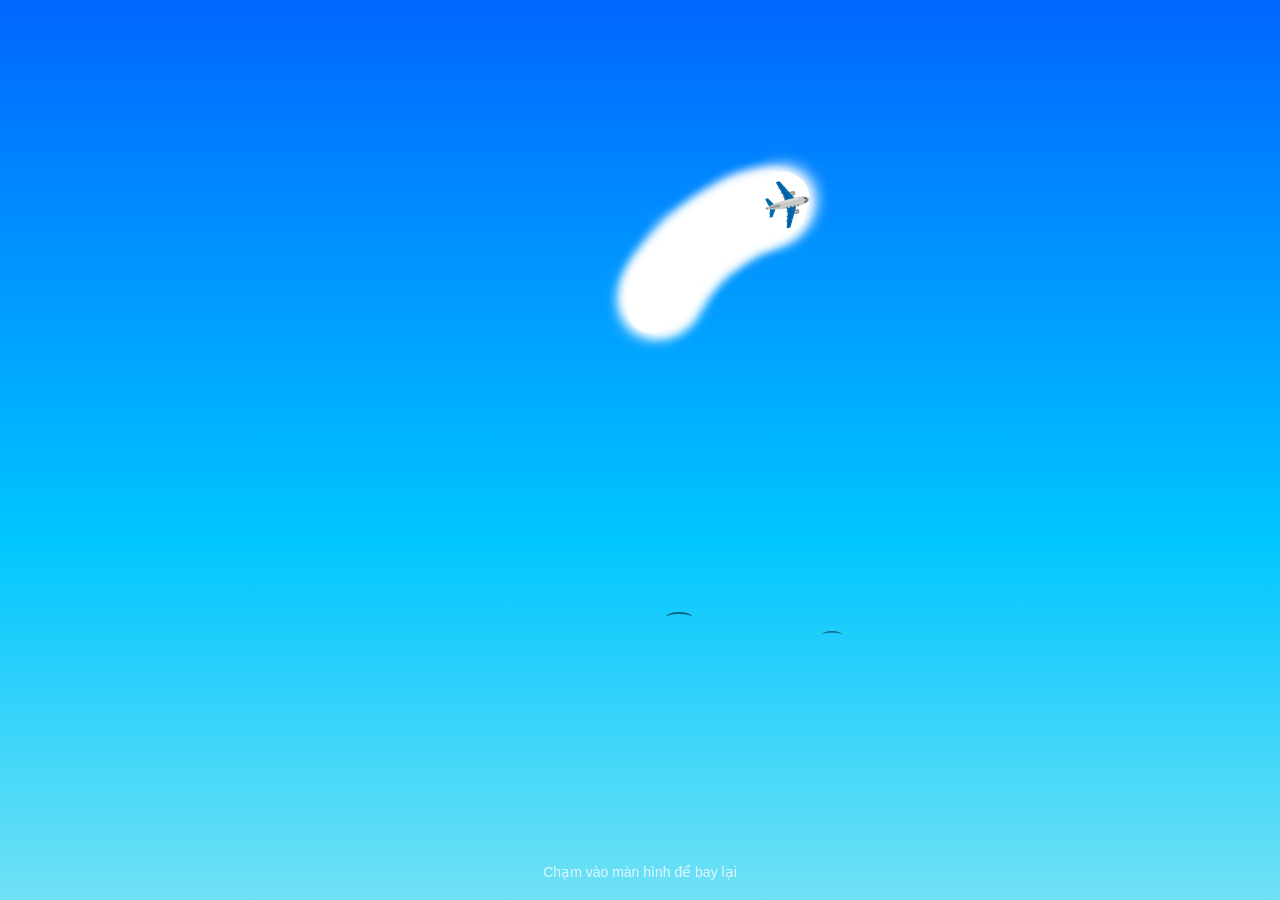
==== index.html @ 23bdffc9 "Add files via upload" ====
<!DOCTYPE html>
<html lang="vi">
<head>
<meta charset="UTF-8">
<meta name="viewport" content="width=device-width, initial-scale=1, viewport-fit=cover">
<title>Airplane Heart Smoke Animation</title>
<style>
*{margin:0;padding:0;box-sizing:border-box}
html,body{width:100%;height:100%;overflow:hidden;font-family:Arial,sans-serif;
background:linear-gradient(180deg,#0066ff 0%,#00c6ff 60%,#70e1f5 100%)}
canvas{position:absolute;inset:0;width:100%;height:100%}
#plane{position:absolute;font-size:34px;line-height:1;transform-origin:center;pointer-events:none}
.bird{position:absolute;width:26px;height:10px;border-top:2px solid #123;border-radius:50% 50% 0 0;opacity:.6}
#hint{position:absolute;bottom:20px;width:100%;text-align:center;color:#fff;font-size:14px;opacity:.8}
</style>
</head>
<body>
<canvas id="c"></canvas>
<div class="bird" style="left:52%;top:68%"></div>
<div class="bird" style="left:64%;top:70%;transform:scale(.8)"></div>
<div id="plane">✈️</div>
<div id="hint">Chạm vào màn hình để bay lại</div>
<script>
const cv=document.getElementById('c'),ctx=cv.getContext('2d'),plane=document.getElementById('plane');
let W,H,S,T0=0.35,T1=Math.PI*2-0.45,t,prev;
function resize(){W=cv.width=innerWidth;H=cv.height=innerHeight;S=Math.min(W,H)/40;start()}
function pt(t){
  const x=16*Math.pow(Math.sin(t),3);
  const y=13*Math.cos(t)-5*Math.cos(2*t)-2*Math.cos(3*t)-Math.cos(4*t);
  return{x:W/2+x*S,y:H*0.52-y*S}
}
function start(){ctx.clearRect(0,0,W,H);t=T0;prev=pt(t);plane.style.opacity=1}
function puff(p){
  const r=S*1.1;
  for(let i=0;i<3;i++){
    ctx.beginPath();
    ctx.arc(p.x+(Math.random()-.5)*r*.6,p.y+(Math.random()-.5)*r*.6,r*(.7+Math.random()*.4),0,7);
    ctx.fillStyle='rgba(255,255,255,.9)';
    ctx.shadowColor='#fff';ctx.shadowBlur=S*.9;
    ctx.fill()
  }
}
function frame(){
  if(t<T1){
    for(let i=0;i<3;i++){
      t+=0.006;
      const p=pt(t);
      const d=Math.hypot(p.x-prev.x,p.y-prev.y),n=Math.max(1,Math.ceil(d/(S*.3)));
      for(let k=1;k<=n;k++)puff({x:prev.x+(p.x-prev.x)*k/n,y:prev.y+(p.y-prev.y)*k/n});
      const ang=Math.atan2(p.y-prev.y,p.x-prev.x);
      plane.style.left=(p.x-17)+'px';plane.style.top=(p.y-17)+'px';
      plane.style.transform='rotate('+(ang+Math.PI/4)+'rad)';
      prev=p
    }
  }else plane.style.opacity=0;
  requestAnimationFrame(frame)
}
addEventListener('resize',resize);
addEventListener('pointerdown',start);
resize();frame();
</script>
</body>
</html>
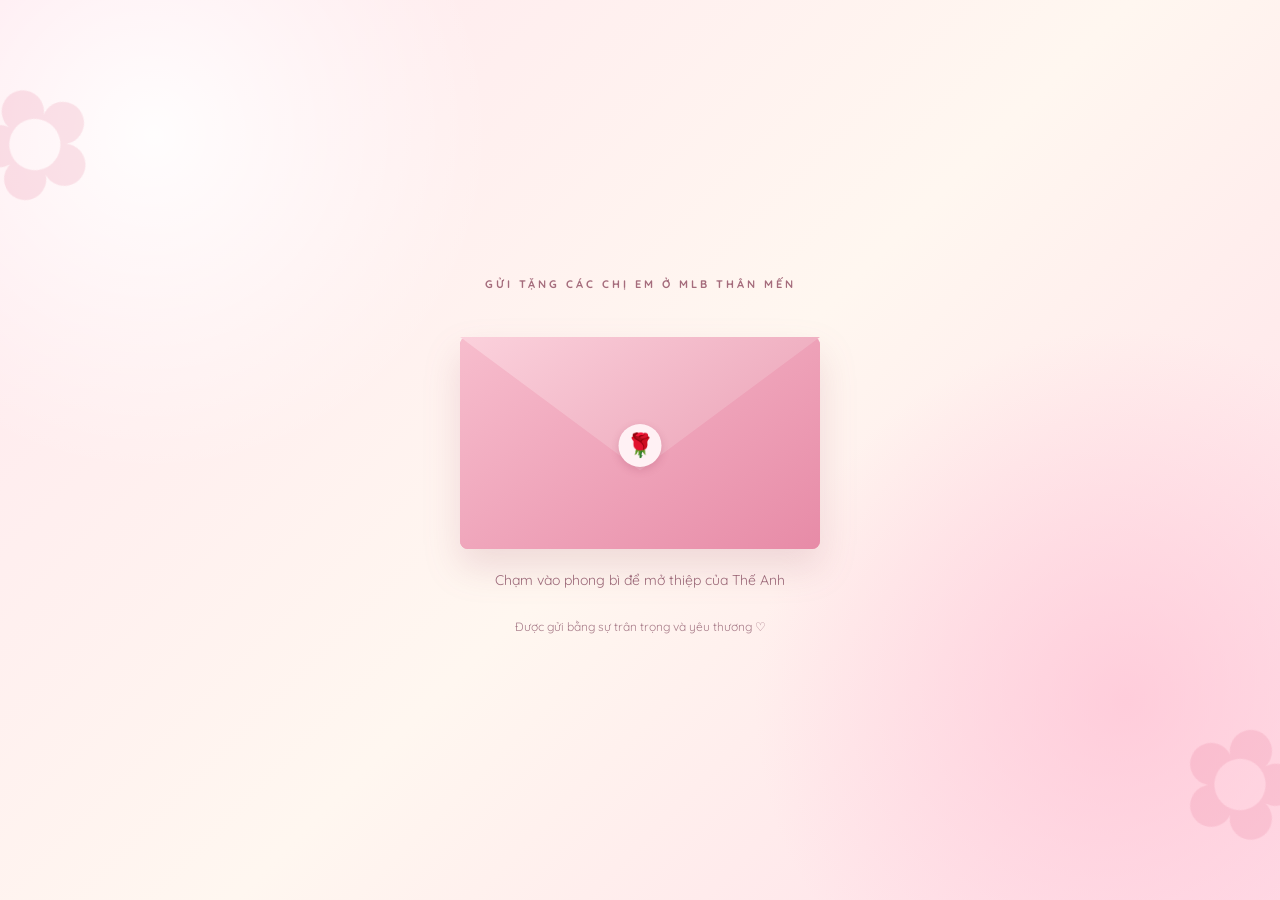
==== commit 2f60e605: "Add files via upload" ====
--- a/index.html
+++ b/index.html
@@ -1,63 +1,73 @@
 <!DOCTYPE html>
 <html lang="vi">
 <head>
-<meta charset="UTF-8">
-<meta name="viewport" content="width=device-width, initial-scale=1, viewport-fit=cover">
-<title>Airplane Heart Smoke Animation</title>
-<style>
-*{margin:0;padding:0;box-sizing:border-box}
-html,body{width:100%;height:100%;overflow:hidden;font-family:Arial,sans-serif;
-background:linear-gradient(180deg,#0066ff 0%,#00c6ff 60%,#70e1f5 100%)}
-canvas{position:absolute;inset:0;width:100%;height:100%}
-#plane{position:absolute;font-size:34px;line-height:1;transform-origin:center;pointer-events:none}
-.bird{position:absolute;width:26px;height:10px;border-top:2px solid #123;border-radius:50% 50% 0 0;opacity:.6}
-#hint{position:absolute;bottom:20px;width:100%;text-align:center;color:#fff;font-size:14px;opacity:.8}
-</style>
+  <meta charset="UTF-8">
+  <meta name="viewport" content="width=device-width, initial-scale=1.0">
+  <meta name="theme-color" content="#ffe8ef">
+  <title>Thiệp chúc mừng 20/10 🌷</title>
+  <link rel="stylesheet" href="style.css">
 </head>
 <body>
-<canvas id="c"></canvas>
-<div class="bird" style="left:52%;top:68%"></div>
-<div class="bird" style="left:64%;top:70%;transform:scale(.8)"></div>
-<div id="plane">✈️</div>
-<div id="hint">Chạm vào màn hình để bay lại</div>
-<script>
-const cv=document.getElementById('c'),ctx=cv.getContext('2d'),plane=document.getElementById('plane');
-let W,H,S,T0=0.35,T1=Math.PI*2-0.45,t,prev;
-function resize(){W=cv.width=innerWidth;H=cv.height=innerHeight;S=Math.min(W,H)/40;start()}
-function pt(t){
-  const x=16*Math.pow(Math.sin(t),3);
-  const y=13*Math.cos(t)-5*Math.cos(2*t)-2*Math.cos(3*t)-Math.cos(4*t);
-  return{x:W/2+x*S,y:H*0.52-y*S}
-}
-function start(){ctx.clearRect(0,0,W,H);t=T0;prev=pt(t);plane.style.opacity=1}
-function puff(p){
-  const r=S*1.1;
-  for(let i=0;i<3;i++){
-    ctx.beginPath();
-    ctx.arc(p.x+(Math.random()-.5)*r*.6,p.y+(Math.random()-.5)*r*.6,r*(.7+Math.random()*.4),0,7);
-    ctx.fillStyle='rgba(255,255,255,.9)';
-    ctx.shadowColor='#fff';ctx.shadowBlur=S*.9;
-    ctx.fill()
-  }
-}
-function frame(){
-  if(t<T1){
-    for(let i=0;i<3;i++){
-      t+=0.006;
-      const p=pt(t);
-      const d=Math.hypot(p.x-prev.x,p.y-prev.y),n=Math.max(1,Math.ceil(d/(S*.3)));
-      for(let k=1;k<=n;k++)puff({x:prev.x+(p.x-prev.x)*k/n,y:prev.y+(p.y-prev.y)*k/n});
-      const ang=Math.atan2(p.y-prev.y,p.x-prev.x);
-      plane.style.left=(p.x-17)+'px';plane.style.top=(p.y-17)+'px';
-      plane.style.transform='rotate('+(ang+Math.PI/4)+'rad)';
-      prev=p
-    }
-  }else plane.style.opacity=0;
-  requestAnimationFrame(frame)
-}
-addEventListener('resize',resize);
-addEventListener('pointerdown',start);
-resize();frame();
-</script>
+  <div class="petal-layer" id="petalLayer" aria-hidden="true"></div>
+
+  <main class="scene">
+    <p class="top-note">GỬI TẶNG CÁC CHỊ EM Ở MLB  THÂN MẾN</p>
+
+    <section class="envelope-area" id="envelopeArea">
+      <button class="envelope" id="openEnvelope" type="button"
+              aria-label="Mở phong bì thiệp 20 tháng 10" aria-expanded="false">
+        <span class="letter-preview">
+          <span class="preview-date">20/10</span>
+          <span class="preview-flower">🌹</span>
+          <span class="preview-caption">Một lời chúc dành tặng các chị</span>
+        </span>
+        <span class="envelope-back"></span>
+        <span class="envelope-flap"></span>
+        <span class="envelope-front"></span>
+        <span class="envelope-seal">🌹</span>
+      </button>
+      <p class="tap-hint" id="tapHint">Chạm vào phong bì để mở thiệp của Thế Anh</p>
+    </section>
+
+    <section class="greeting-card" id="greetingCard" aria-live="polite" aria-hidden="true">
+      <div class="card-flower">💐 🌷 💐</div>
+      <p class="eyebrow">CHÚC MỪNG</p>
+      <h1>Ngày Phụ nữ<br><span>Việt Nam</span></h1>
+      <div class="date">20 <span>/</span> 10 <b>♥</b></div>
+
+      <div class="wishes" id="wishes">
+        <p class="wish-line">Chúc các chị một ngày 20/10 thật rạng rỡ!</p>
+        <p class="wish-line">Luôn xinh đẹp, tự tin và tràn đầy năng lượng.</p>
+        <p class="wish-line">Chúc công việc thuận lợi, sức khỏe dồi dào,</p>
+        <p class="wish-line">và mỗi ngày đều ngập tràn niềm vui, yêu thương.</p>
+        <p class="wish-line">Chúc cho các chị em ngày nào cũng như hoa .</p>
+      </div>
+
+      <p class="thank-you">Cảm ơn các chị vì luôn mang đến những điều tốt đẹp! 💗</p>
+      <p class="signature">Thân gửi,<br><strong>Em Thế Anh 🌷</strong></p>
+
+      <button class="flower-button" id="flowerButton" type="button">
+        <span aria-hidden="true">💐</span> Nhận hoa từ em Thế Anh
+      </button>
+      <p class="flower-message" id="flowerMessage" role="status"></p>
+      <button class="replay-button" id="replayButton" type="button">↻ Xem lại thiệp</button>
+    </section>
+
+    <section class="gift-page" id="giftPage" aria-hidden="true">
+      <div class="gift-heading">🎁 Một món quà nhỏ dành cho các chị</div>
+      <p class="gift-intro">Hãy nhấn nút bên dưới để bốc thăm ngẫu nhiên nhé!</p>
+      <div class="gift-stage" id="giftStage" aria-live="polite">
+        <div class="gift-box">🎁</div>
+        <p>Món quà bí mật nho nhỏ của em</p>
+      </div>
+      <button class="draw-button" id="drawButton" type="button">✨ Random quà ✨</button>
+      <p class="gift-result" id="giftResult" role="status"></p>
+      <button class="replay-button" id="backToCardButton" type="button">← Quay lại thiệp</button>
+    </section>
+
+    <footer>Được gửi bằng sự trân trọng và yêu thương ♡</footer>
+  </main>
+
+  <script src="script.js"></script>
 </body>
 </html>
--- a/style.css
+++ b/style.css
@@ -0,0 +1,330 @@
+@import url('https://fonts.googleapis.com/css2?family=Playfair+Display:wght@400;500;600;700&family=Quicksand:wght@400;500;600;700&display=swap');
+
+:root {
+  --pink: #d94c79;
+  --deep-pink: #b52e5c;
+  --soft-pink: #ffe1ea;
+  --cream: #fffaf5;
+  --ink: #62434c;
+}
+
+* { box-sizing: border-box; }
+
+body {
+  margin: 0;
+  min-height: 100vh;
+  color: var(--ink);
+  font-family: 'Quicksand', sans-serif;
+  background:
+    radial-gradient(circle at 12% 15%, rgba(255,255,255,.9), transparent 25%),
+    radial-gradient(circle at 88% 78%, rgba(255,192,211,.65), transparent 28%),
+    linear-gradient(135deg, #ffe7ee 0%, #fff7f0 52%, #ffdce7 100%);
+  overflow-x: hidden;
+}
+
+body::before, body::after {
+  content: "✿";
+  position: fixed;
+  color: rgba(217, 76, 121, .14);
+  font-size: 150px;
+  pointer-events: none;
+  z-index: 0;
+}
+body::before { left: -30px; top: 5%; transform: rotate(-20deg); }
+body::after { right: -25px; bottom: 3%; transform: rotate(18deg); }
+
+.scene {
+  position: relative;
+  z-index: 1;
+  width: min(100% - 30px, 760px);
+  min-height: 100vh;
+  margin: 0 auto;
+  padding: 35px 0 24px;
+  display: flex;
+  flex-direction: column;
+  align-items: center;
+  justify-content: center;
+}
+
+.top-note {
+  margin: 0 0 28px;
+  font-size: 11px;
+  font-weight: 700;
+  letter-spacing: 3px;
+  color: #a56c7c;
+  text-align: center;
+}
+
+.envelope-area {
+  width: min(100%, 430px);
+  display: flex;
+  flex-direction: column;
+  align-items: center;
+  transition: opacity .5s, transform .5s;
+}
+
+.envelope {
+  position: relative;
+  display: block;
+  width: min(82vw, 360px);
+  height: 230px;
+  border: 0;
+  padding: 0;
+  background: transparent;
+  cursor: pointer;
+  perspective: 900px;
+  filter: drop-shadow(0 18px 18px rgba(154, 66, 94, .16));
+  -webkit-tap-highlight-color: transparent;
+}
+
+.envelope-back {
+  position: absolute;
+  inset: 18px 0 0;
+  background: #e9a0b5;
+  border-radius: 8px;
+}
+
+.letter-preview {
+  position: absolute;
+  z-index: 1;
+  left: 9%;
+  right: 9%;
+  top: 22px;
+  height: 180px;
+  border-radius: 5px;
+  background: #fffaf5;
+  display: flex;
+  flex-direction: column;
+  align-items: center;
+  justify-content: center;
+  gap: 7px;
+  transition: transform 1s cubic-bezier(.2,.8,.2,1);
+  box-shadow: 0 0 0 1px rgba(185, 90, 120, .1);
+}
+.preview-date { font: 700 38px 'Playfair Display', serif; color: var(--pink); }
+.preview-flower { font-size: 28px; }
+.preview-caption { font-size: 11px; color: #98707a; }
+
+.envelope-front {
+  position: absolute;
+  z-index: 3;
+  inset: 18px 0 0;
+  border-radius: 8px;
+  background: linear-gradient(145deg, #f7bdcd, #e78ba7);
+  clip-path: polygon(0 0, 50% 57%, 100% 0, 100% 100%, 0 100%);
+}
+
+.envelope-flap {
+  position: absolute;
+  z-index: 4;
+  top: 18px;
+  left: 0;
+  width: 100%;
+  height: 58%;
+  background: linear-gradient(145deg, #fbd1dc, #eaa0b5);
+  clip-path: polygon(0 0, 100% 0, 50% 100%);
+  transform-origin: top center;
+  transition: transform .75s ease, opacity .4s .3s;
+  backface-visibility: hidden;
+}
+
+.envelope-seal {
+  position: absolute;
+  z-index: 5;
+  left: 50%;
+  top: 105px;
+  transform: translateX(-50%);
+  display: grid;
+  place-items: center;
+  width: 43px;
+  height: 43px;
+  border-radius: 50%;
+  background: #fff1f4;
+  box-shadow: 0 3px 9px rgba(139, 42, 75, .2);
+  font-size: 23px;
+  transition: opacity .3s, transform .3s;
+}
+
+.tap-hint {
+  margin: 22px 0 0;
+  font-size: 14px;
+  color: #9b6878;
+  animation: hintPulse 2s infinite;
+}
+
+body.opened .envelope-area {
+  opacity: 0;
+  transform: translateY(-25px) scale(.92);
+  pointer-events: none;
+  height: 0;
+  overflow: hidden;
+}
+body.opened .envelope-flap { transform: rotateX(180deg); opacity: 0; }
+body.opened .letter-preview { transform: translateY(-125px); }
+
+.greeting-card {
+  display: none;
+  width: min(100%, 650px);
+  padding: clamp(26px, 5vw, 48px);
+  text-align: center;
+  border: 1px solid rgba(223, 145, 167, .6);
+  border-radius: 22px;
+  background: rgba(255, 251, 247, .93);
+  box-shadow: 0 20px 55px rgba(155, 69, 99, .16);
+  animation: cardArrive .9s cubic-bezier(.2,.8,.2,1) both;
+}
+
+body.opened .greeting-card { display: block; }
+
+.card-flower { font-size: clamp(30px, 6vw, 42px); margin-bottom: 15px; }
+.eyebrow { letter-spacing: 5px; font-size: 12px; font-weight: 700; color: #6d8172; }
+
+h1 {
+  margin: 12px 0 0;
+  font: 500 clamp(34px, 7vw, 54px)/1.2 'Playfair Display', serif;
+  color: #b93562;
+}
+h1 span { font-style: italic; color: #d94c79; }
+
+.date {
+  margin: 16px 0 23px;
+  font: 600 clamp(35px, 8vw, 52px) 'Playfair Display', serif;
+  color: #c74b70;
+}
+.date span { color: #dca2ad; }
+.date b { font: 20px sans-serif; vertical-align: middle; }
+
+.wishes { margin: 0 auto; max-width: 510px; }
+.wish-line {
+  margin: 9px 0;
+  font-size: clamp(14px, 3vw, 17px);
+  line-height: 1.8;
+  opacity: 0;
+  transform: translateY(10px);
+}
+.wish-line.visible { animation: lineIn .65s ease forwards; }
+
+.thank-you {
+  margin: 25px auto 0;
+  max-width: 490px;
+  color: #a84a69;
+  font: italic 17px/1.7 'Playfair Display', serif;
+}
+.signature { margin: 22px 0 0; font-size: 14px; line-height: 1.8; color: #916777; }
+.signature strong { font: italic 600 22px 'Playfair Display', serif; color: #c13d69; }
+
+.flower-button {
+  margin-top: 25px;
+  padding: 13px 23px;
+  border: 0;
+  border-radius: 999px;
+  background: linear-gradient(135deg, #d94c79, #b82f60);
+  color: white;
+  font: 700 15px 'Quicksand', sans-serif;
+  box-shadow: 0 8px 18px rgba(184, 47, 96, .22);
+  cursor: pointer;
+  transition: transform .2s, box-shadow .2s;
+}
+.flower-button:hover { transform: translateY(-2px); box-shadow: 0 11px 22px rgba(184, 47, 96, .3); }
+.flower-button:active { transform: scale(.97); }
+
+.flower-message { min-height: 26px; margin: 12px 0 0; color: #c13d69; font-weight: 700; }
+.replay-button {
+  display: block;
+  margin: 8px auto 0;
+  padding: 8px 12px;
+  border: 0;
+  background: transparent;
+  color: #a16b7d;
+  text-decoration: underline;
+  cursor: pointer;
+  font: 600 13px 'Quicksand', sans-serif;
+}
+
+footer { margin-top: 30px; color: #a77b88; font-size: 12px; text-align: center; }
+
+.petal {
+  position: fixed;
+  top: -35px;
+  z-index: 10;
+  pointer-events: none;
+  user-select: none;
+  animation: petalFall linear forwards;
+  filter: drop-shadow(0 2px 2px rgba(155, 60, 90, .12));
+}
+
+@keyframes petalFall {
+  0% { transform: translate3d(0, -5vh, 0) rotate(0deg); opacity: 0; }
+  10% { opacity: .95; }
+  100% { transform: translate3d(var(--drift), 110vh, 0) rotate(var(--spin)); opacity: .1; }
+}
+@keyframes lineIn { to { opacity: 1; transform: translateY(0); } }
+@keyframes cardArrive { from { opacity: 0; transform: translateY(25px) scale(.98); } to { opacity: 1; transform: translateY(0) scale(1); } }
+@keyframes hintPulse { 0%, 100% { opacity: .65; } 50% { opacity: 1; } }
+
+@media (max-width: 480px) {
+  .scene { width: min(100% - 22px, 760px); padding-top: 25px; }
+  .top-note { letter-spacing: 2px; font-size: 10px; }
+  .envelope { height: 210px; }
+  .letter-preview { height: 165px; }
+  .envelope-seal { top: 97px; }
+  .greeting-card { border-radius: 17px; }
+  .thank-you { font-size: 15px; }
+}
+
+@media (prefers-reduced-motion: reduce) {
+  *, *::before, *::after { animation-duration: .01ms !important; animation-iteration-count: 1 !important; scroll-behavior: auto !important; }
+}
+
+
+/* Trang bốc thăm quà tặng */
+.gift-page {
+  display: none;
+  width: min(100%, 650px);
+  padding: clamp(28px, 5vw, 48px);
+  text-align: center;
+  border: 1px solid rgba(223, 145, 167, .6);
+  border-radius: 22px;
+  background: rgba(255, 251, 247, .96);
+  box-shadow: 0 20px 55px rgba(155, 69, 99, .16);
+  animation: cardArrive .8s ease both;
+}
+body.gift-mode .greeting-card { display: none !important; }
+body.gift-mode .gift-page { display: block; }
+body.gift-mode .envelope-area { display: none; }
+
+.gift-heading {
+  color: #b93562;
+  font: 600 clamp(27px, 6vw, 39px)/1.3 'Playfair Display', serif;
+}
+.gift-intro { margin: 13px 0 24px; line-height: 1.7; color: #916777; }
+.gift-stage {
+  min-height: 205px;
+  display: flex;
+  flex-direction: column;
+  align-items: center;
+  justify-content: center;
+  padding: 20px;
+  border: 1px dashed #e7a4b9;
+  border-radius: 18px;
+  background: linear-gradient(145deg, #fff1f5, #fffaf5);
+}
+.gift-box { font-size: 75px; filter: drop-shadow(0 8px 8px rgba(190, 80, 120, .15)); }
+.gift-stage p { margin: 10px 0 0; color: #956778; line-height: 1.6; }
+.gift-stage.spinning .gift-box { animation: giftShake .22s infinite alternate; }
+.gift-stage.won .gift-box { animation: giftPop .65s ease both; }
+.draw-button {
+  margin-top: 22px;
+  padding: 14px 27px;
+  border: 0;
+  border-radius: 999px;
+  background: linear-gradient(135deg, #d94c79, #b82f60);
+  color: white;
+  font: 700 16px 'Quicksand', sans-serif;
+  box-shadow: 0 8px 18px rgba(184, 47, 96, .22);
+  cursor: pointer;
+}
+.draw-button:disabled { opacity: .7; cursor: wait; }
+.gift-result { min-height: 30px; margin: 18px 0 0; color: #b93562; font-size: 19px; font-weight: 700; line-height: 1.6; }
+@keyframes giftShake { from { transform: rotate(-12deg) scale(.95); } to { transform: rotate(12deg) scale(1.05); } }
+@keyframes giftPop { 0% { transform: scale(.4) rotate(-15deg); } 70% { transform: scale(1.2) rotate(8deg); } 100% { transform: scale(1) rotate(0); } }
